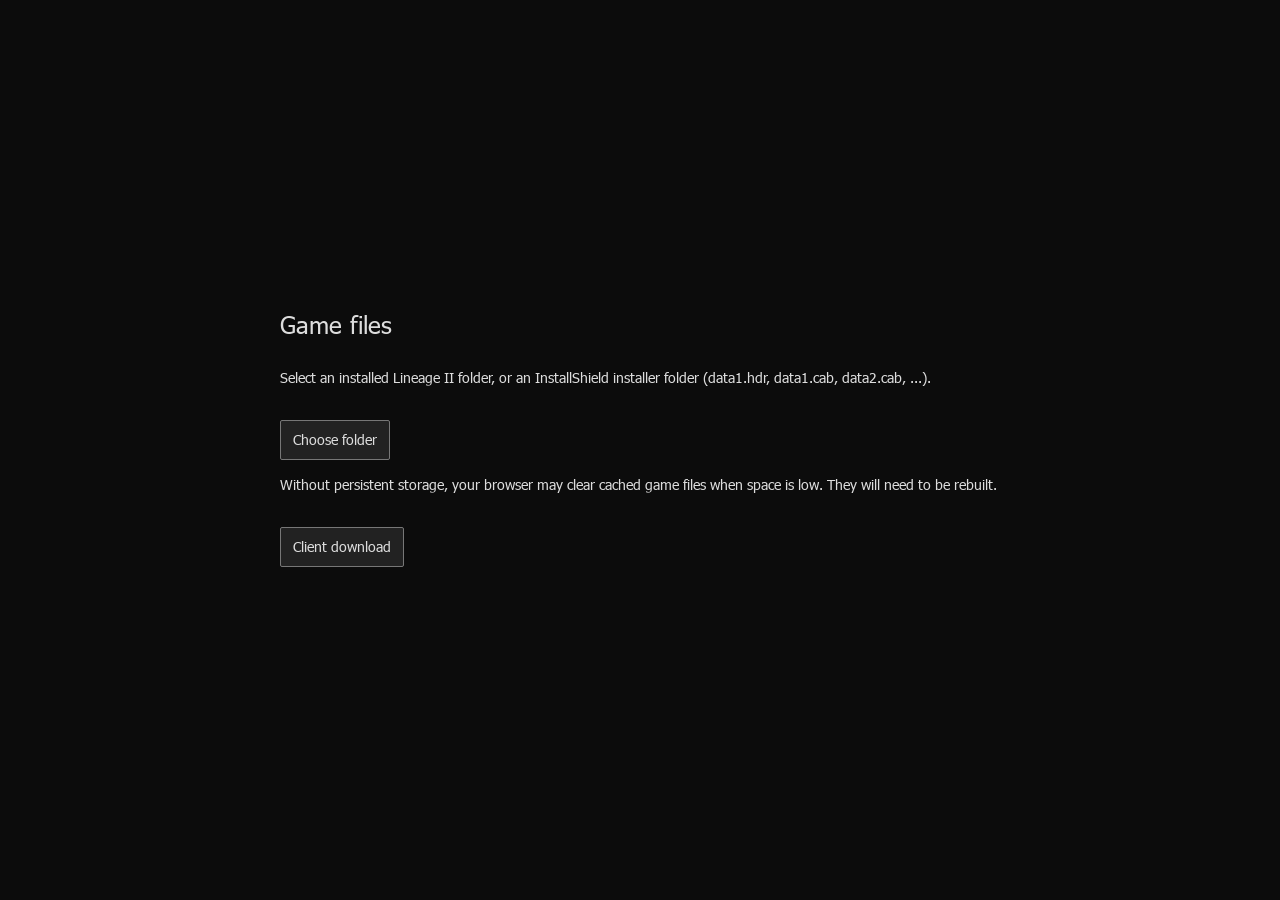
==== game/index.html @ 8c9de388 "initial buildy" ====
<!DOCTYPE html>
<html lang="en">
<head>
    <meta charset="UTF-8">
    <meta name="viewport" content="width=device-width, initial-scale=1.0">
    <title>Lineage 2</title>
    <link rel="icon" type="image/x-icon" href="data:,">
</head>
<body>
    <viewport></viewport>
    <template id="asset-source-download">
        <a class="client-download">Client download</a>
    </template>
    <section class="loading-progress" hidden aria-label="Loading">
        <div>
            <progress max="1" value="0" aria-label="Loading progress"></progress>
            <p role="status" aria-live="polite"></p>
            <p class="storage-warning" hidden>Without persistent storage, your browser may clear cached game files when space is low. They will need to be rebuilt.</p>
        </div>
    </section>
    <section class="gpu-error" role="alert">
        <main>
            <h1>GPU rendering is unavailable</h1>
            <p>The browser could not start WebGL 2. Fully close and restart your browser, then reopen this page.</p>
            <p>If this keeps happening, check that graphics acceleration is enabled in your browser settings and that your graphics drivers are up to date.</p>
        </main>
    </section>
</body>

<script type="application/javascript" src="client.bundle.js"></script>
</html>
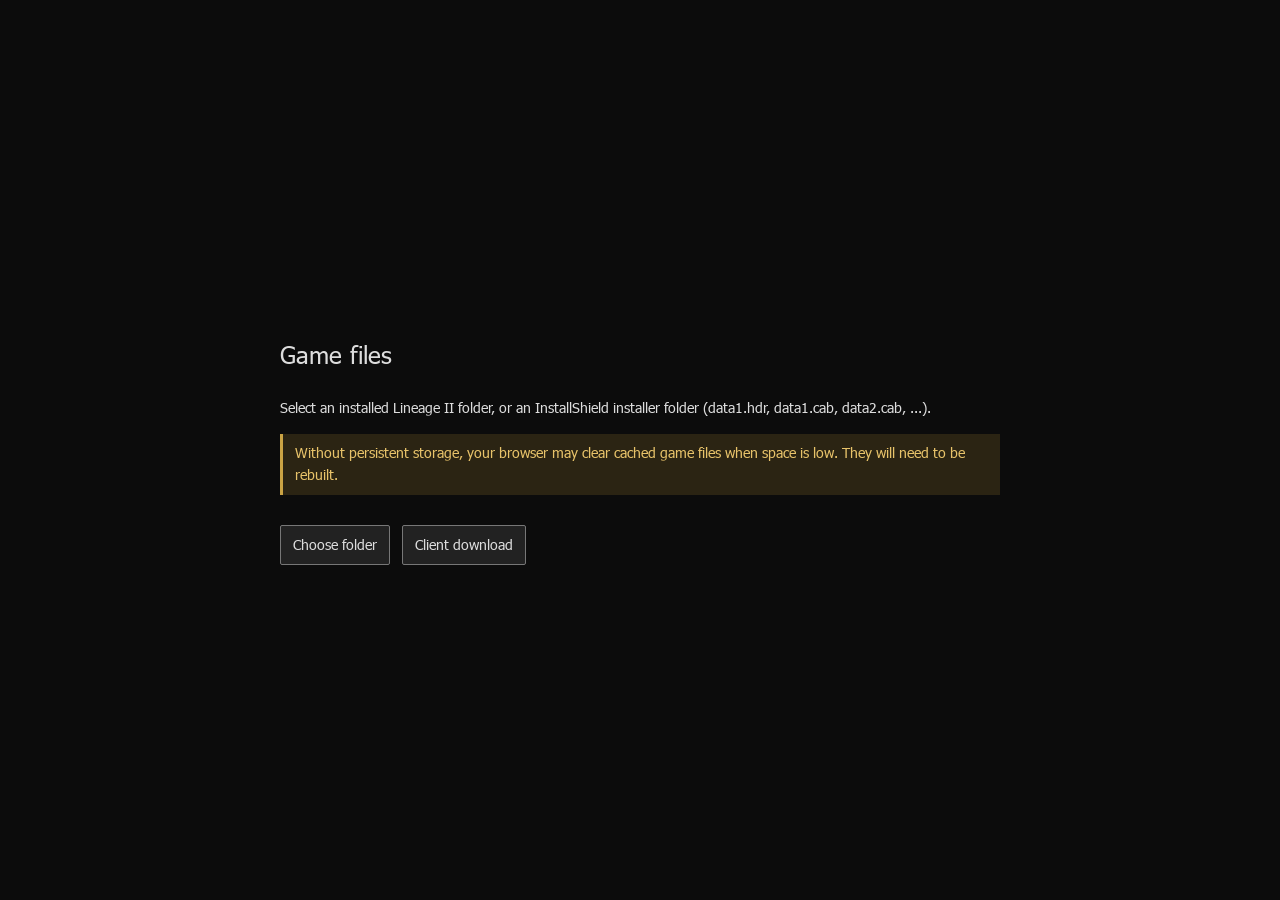
==== commit b3a26d08: "update to the new version" ====
--- a/game/index.html
+++ b/game/index.html
@@ -3,26 +3,24 @@
 <head>
     <meta charset="UTF-8">
     <meta name="viewport" content="width=device-width, initial-scale=1.0">
+    <meta name="robots" content="noindex">
     <title>Lineage 2</title>
     <link rel="icon" type="image/x-icon" href="data:,">
 </head>
 <body>
     <viewport></viewport>
-    <template id="asset-source-download">
-        <a class="client-download">Client download</a>
-    </template>
     <section class="loading-progress" hidden aria-label="Loading">
         <div>
             <progress max="1" value="0" aria-label="Loading progress"></progress>
             <p role="status" aria-live="polite"></p>
-            <p class="storage-warning" hidden>Without persistent storage, your browser may clear cached game files when space is low. They will need to be rebuilt.</p>
+            <p class="storage-warning browser-notice" hidden>Without persistent storage, your browser may clear cached game files when space is low. They will need to be rebuilt.</p>
         </div>
     </section>
-    <section class="gpu-error" role="alert">
+    <pre class="loading-error" role="alert"></pre>
+    <section class="gpu-error" role="alert" hidden>
         <main>
             <h1>GPU rendering is unavailable</h1>
-            <p>The browser could not start WebGL 2. Fully close and restart your browser, then reopen this page.</p>
-            <p>If this keeps happening, check that graphics acceleration is enabled in your browser settings and that your graphics drivers are up to date.</p>
+            <p class="browser-notice">The browser could not start WebGL 2. Fully close and restart your browser, then reopen this page.<br>If this keeps happening, check that graphics acceleration is enabled in your browser settings and that your graphics drivers are up to date.</p>
         </main>
     </section>
 </body>
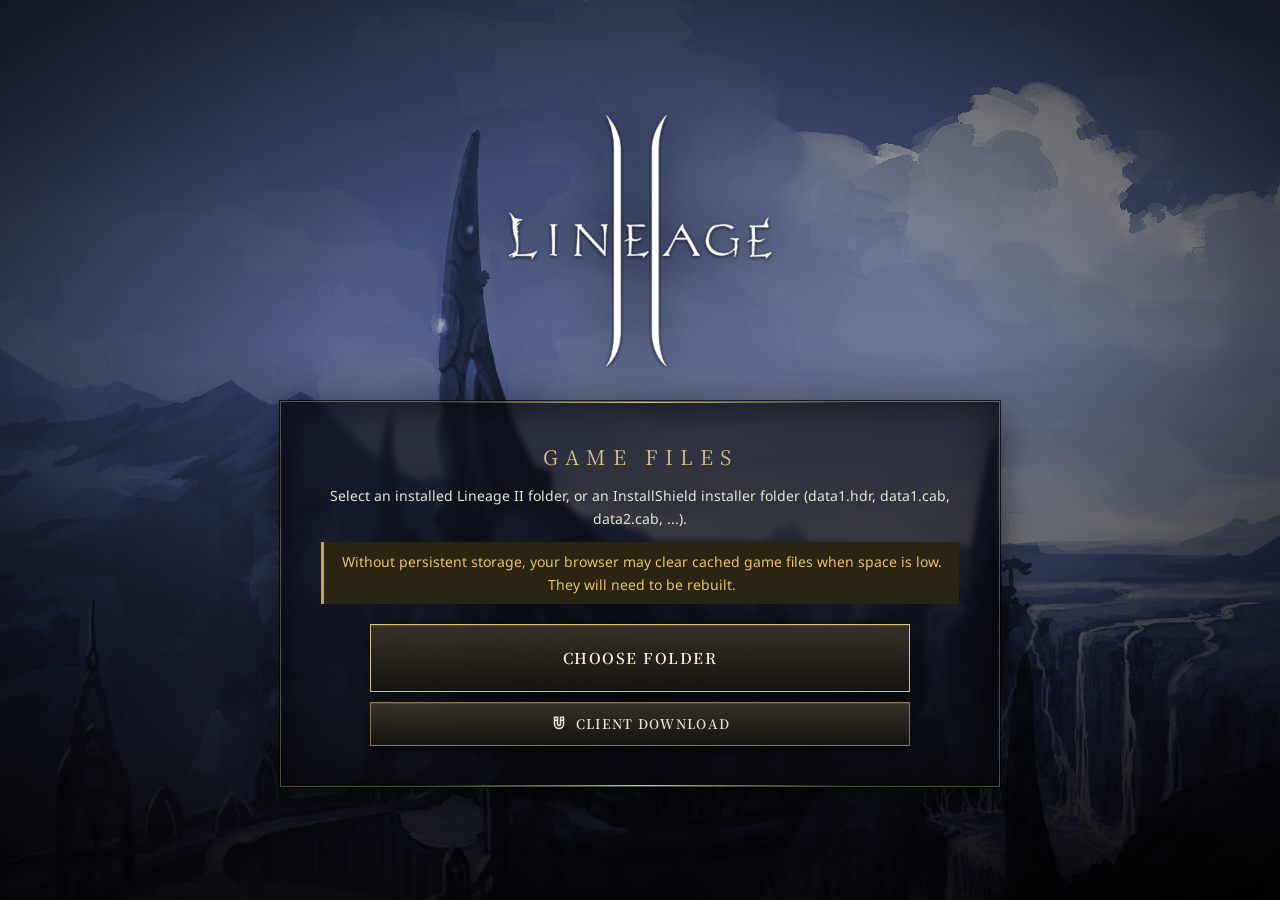
==== commit 879a16a8: "update" ====
--- a/game/index.html
+++ b/game/index.html
@@ -6,6 +6,7 @@
     <meta name="robots" content="noindex">
     <title>Lineage 2</title>
     <link rel="icon" type="image/x-icon" href="data:,">
+    <link rel="stylesheet" href="asset-picker/asset-picker.css">
 </head>
 <body>
     <viewport></viewport>
--- a/game/asset-picker/asset-picker.css
+++ b/game/asset-picker/asset-picker.css
@@ -0,0 +1,179 @@
+@import url("https://fonts.googleapis.com/css2?family=Noto+Sans:wght@400;600&family=Noto+Serif+KR:wght@400;600&display=swap");
+
+html body > viewport.asset-source,
+html body > dialog.hosted-asset-notice {
+    --gold: #d8c08a;
+    --gold-dim: #8f7b4f;
+    --ink: #e9e4d8;
+    --panel: rgba(10, 12, 18, 0.62);
+    --serif: "Noto Serif KR", Georgia, serif;
+    --sans: "Noto Sans", Arial, sans-serif;
+
+    color: var(--ink);
+    font: 14px/1.65 var(--sans);
+    text-align: center;
+}
+
+html body > viewport.asset-source {
+    display: flex;
+    flex-direction: column;
+    align-items: center;
+    justify-content: safe center;
+    gap: clamp(12px, 3vh, 24px);
+    box-sizing: border-box;
+    overflow: auto;
+    padding: 24px 16px 32px;
+    background:
+        radial-gradient(ellipse at 50% 45%, transparent 35%, rgba(0, 0, 0, 0.75) 100%),
+        linear-gradient(to bottom, rgba(0, 0, 0, 0.42), rgba(0, 0, 0, 0.23) 38%, rgba(0, 0, 0, 0.82)),
+        #0a0c12 url("landscape-concept.jpg") center / cover no-repeat;
+}
+
+html body > viewport.asset-source::before {
+    content: "";
+    flex: none;
+    width: min(340px, 68vw, 42vh);
+    aspect-ratio: 5 / 4;
+    background: url("logo.png") center / contain no-repeat;
+    filter: drop-shadow(0 0 24px rgba(0, 0, 0, 0.8));
+}
+
+html body > viewport.asset-source > main,
+html body > dialog.hosted-asset-notice {
+    box-sizing: border-box;
+    width: min(720px, 100%);
+    padding: clamp(18px, 4vw, 40px);
+    border: 1px solid rgba(216, 192, 138, 0.35);
+    background: var(--panel);
+    box-shadow: 0 0 0 1px rgba(0, 0, 0, 0.7), inset 0 0 40px rgba(0, 0, 0, 0.6), 0 12px 40px rgba(0, 0, 0, 0.6);
+    backdrop-filter: blur(3px);
+}
+
+html body > viewport.asset-source > main {
+    position: relative;
+    flex: none;
+}
+
+html body > viewport.asset-source > main::before,
+html body > viewport.asset-source > main::after,
+html body > dialog.hosted-asset-notice::before,
+html body > dialog.hosted-asset-notice::after {
+    content: "";
+    position: absolute;
+    left: 20%;
+    right: 20%;
+    height: 1px;
+    background: linear-gradient(to right, transparent, var(--gold), transparent);
+    pointer-events: none;
+}
+
+html body > viewport.asset-source > main::before,
+html body > dialog.hosted-asset-notice::before { top: 0; }
+
+html body > viewport.asset-source > main::after,
+html body > dialog.hosted-asset-notice::after { bottom: 0; }
+
+html body > viewport.asset-source h1 {
+    margin: 0 0 12px;
+    font: 400 clamp(16px, 3vw, 20px)/1.5 var(--serif);
+    color: var(--gold);
+    letter-spacing: 0.35em;
+    text-transform: uppercase;
+}
+
+html body > viewport.asset-source p { margin: 0 auto 12px; }
+
+html body > viewport.asset-source > main > div {
+    display: grid;
+    grid-template-columns: repeat(2, minmax(0, 1fr));
+    gap: 10px;
+    width: min(100%, 540px);
+    margin: 20px auto 0;
+}
+
+html body > viewport.asset-source :is(button, a),
+html body > dialog.hosted-asset-notice a {
+    display: inline-flex;
+    align-items: center;
+    justify-content: center;
+    box-sizing: border-box;
+    max-width: 100%;
+    min-height: 44px;
+    margin: 0;
+    padding: 10px 16px;
+    border: 1px solid var(--gold-dim);
+    border-radius: 0;
+    color: var(--ink);
+    background: linear-gradient(to bottom, rgba(58, 52, 40, 0.92), rgba(22, 20, 16, 0.92));
+    box-shadow: inset 0 1px 0 rgba(255, 240, 200, 0.12), 0 4px 14px rgba(0, 0, 0, 0.6);
+    font: 600 13px/1.5 var(--serif);
+    letter-spacing: 0.1em;
+    text-decoration: none;
+    text-transform: uppercase;
+    overflow-wrap: anywhere;
+}
+
+html body > viewport.asset-source :is(.choose, .continue) {
+    grid-column: 1 / -1;
+    min-height: 68px;
+    border-color: var(--gold);
+    color: #fff6dc;
+    font-size: 15px;
+}
+
+html body > viewport.asset-source .client-download:last-child {
+    grid-column: 1 / -1;
+}
+
+html body > viewport.asset-source .client-download::before,
+html body > dialog.hosted-asset-notice a[href^="magnet:"]::before {
+    content: "";
+    flex: none;
+    width: 18px;
+    height: 18px;
+    margin-inline-end: 8px;
+    background: currentColor;
+    mask: url("data:image/svg+xml,%3Csvg xmlns='http://www.w3.org/2000/svg' viewBox='0 0 24 24' fill='none' stroke='black' stroke-width='2'%3E%3Cpath d='M6 3v9a6 6 0 0 0 12 0V3h-4v9a2 2 0 0 1-4 0V3Z M6 7h4m4 0h4'/%3E%3C/svg%3E") center / contain no-repeat;
+}
+
+html body > viewport.asset-source :is(button, a):is(:hover, :focus-visible),
+html body > dialog.hosted-asset-notice a:is(:hover, :focus-visible) {
+    border-color: var(--gold);
+    color: #fff6dc;
+    box-shadow: inset 0 1px 0 rgba(255, 240, 200, 0.2), 0 0 16px rgba(216, 192, 138, 0.25);
+}
+
+html body > viewport.asset-source button:disabled { opacity: 0.55; }
+
+html body > viewport.asset-source pre {
+    margin: 12px 0 0;
+    border-left-color: var(--gold-dim);
+    color: var(--gold);
+    background: #211b13;
+    font: inherit;
+    overflow-wrap: anywhere;
+}
+
+html body > viewport.asset-source pre:empty {
+    display: block;
+    margin: 0;
+    padding: 0;
+    border: 0;
+}
+
+html body > dialog.hosted-asset-notice {
+    width: min(480px, calc(100% - 32px));
+    background-color: #111117;
+}
+
+html body > dialog.hosted-asset-notice a { margin: 4px; }
+
+@media (max-width: 460px) {
+    html body > viewport.asset-source::before {
+        width: min(230px, 60vw, 23vh);
+    }
+
+    html body > viewport.asset-source > main > div {
+        grid-template-columns: minmax(0, 1fr);
+    }
+}
